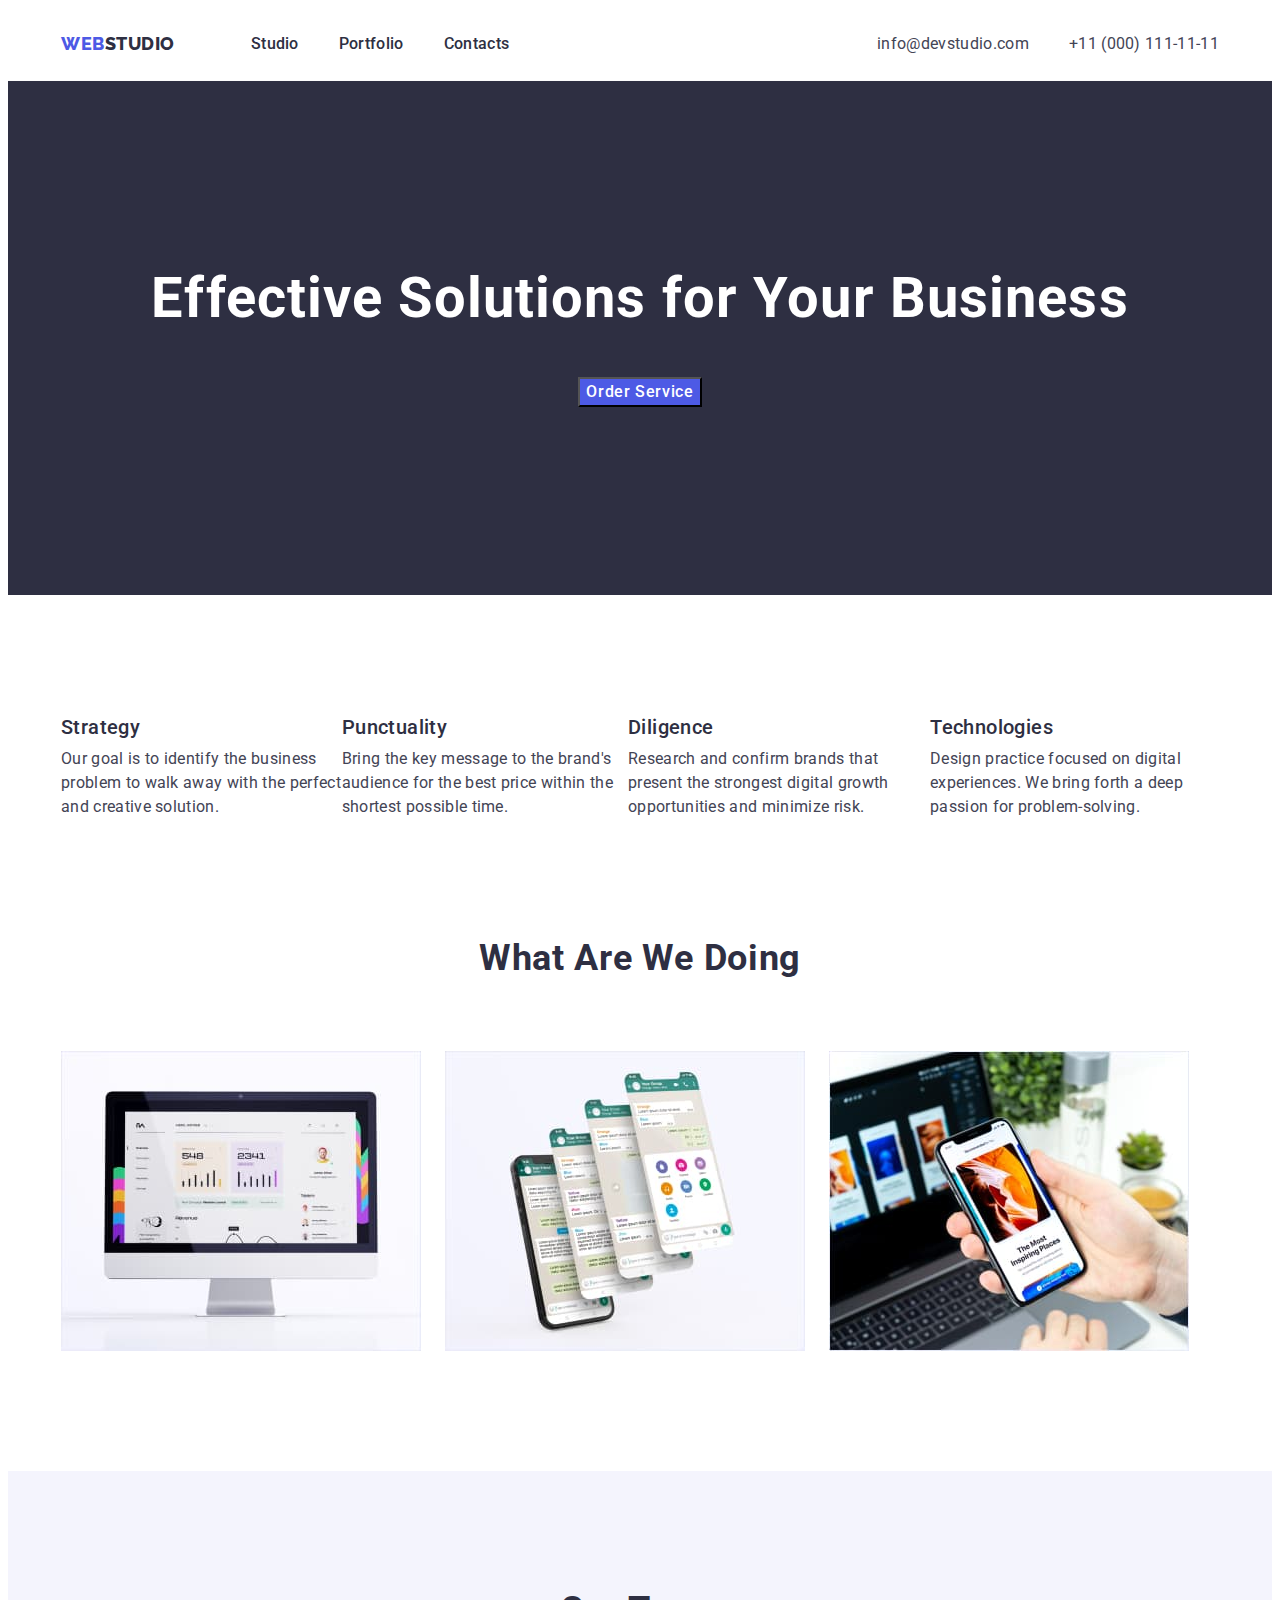
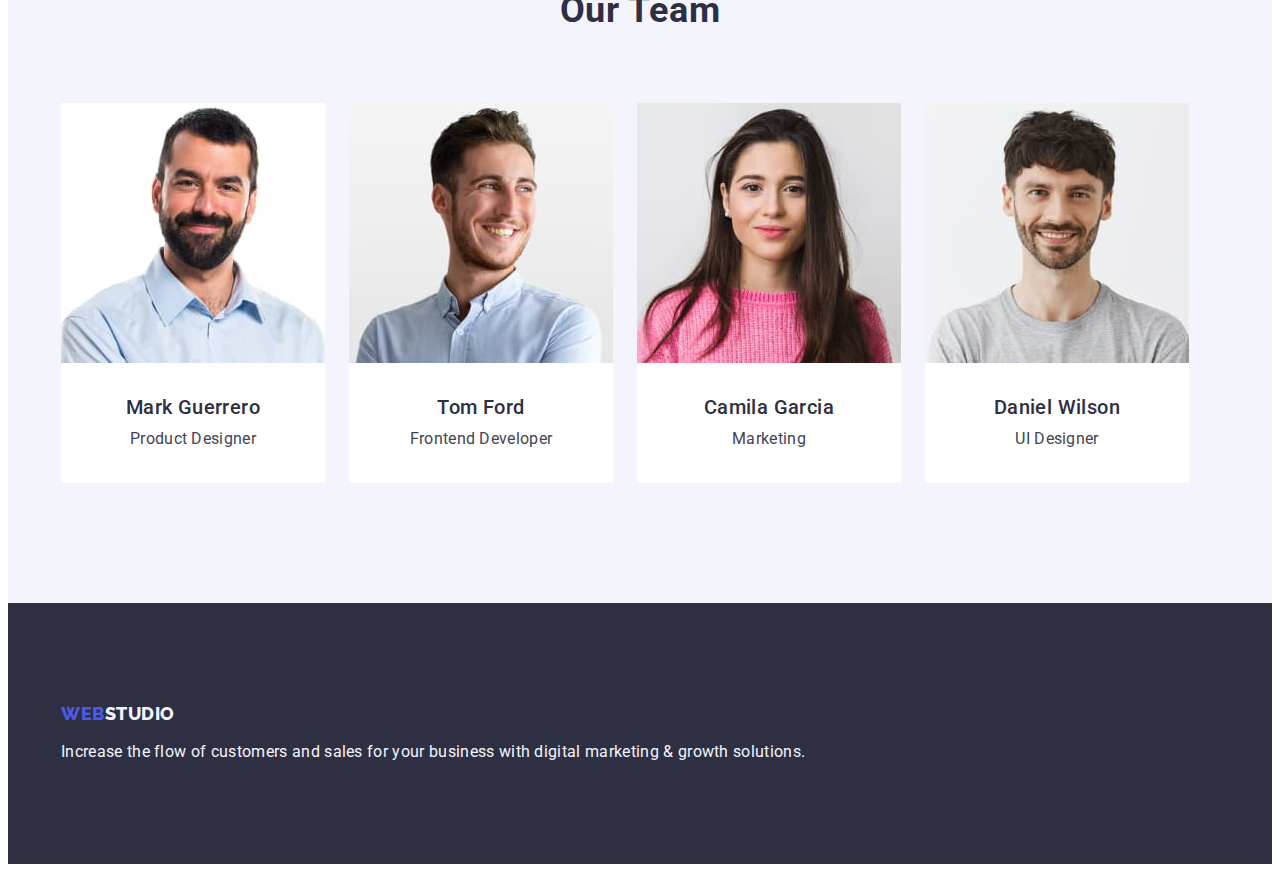
==== index.html @ 1281a26f "all-portfolio" ====
<!DOCTYPE html>
<html lang="en">
  <head>
    <meta charset="UTF-8" />
    <meta name="viewport" content="width=device-width, initial-scale=1.0" />
    <title>WEBSTUDIO</title>
    <link rel="preconnect" href="https://fonts.googleapis.com" />
    <link rel="preconnect" href="https://fonts.gstatic.com" crossorigin />
    <link
      href="https://fonts.googleapis.com/css2?family=Raleway:wght@800&family=Roboto:wght@400;500;700&display=swap"
      rel="stylesheet"
    />
    <link
      rel="stylesheet"
      href="https://cdnjs.cloudflare.com/ajax/libs/modern-normalize/2.0.0/modern-normalize.min.css"
      integrity="sha512-4xo8blKMVCiXpTaLzQSLSw3KFOVPWhm/TRtuPVc4WG6kUgjH6J03IBuG7JZPkcWMxJ5huwaBpOpnwYElP/m6wg=="
      crossorigin="anonymous"
      referrerpolicy="no-referrer"
    />
    <link rel="stylesheet" href="./css/styles.css" />
  </head>
  <body>
    <!-- !!!HEADER!!! --------------------------------------------------------------------------->
    
      <header class="header">
        <div class="container header-container">
        <nav class="header-navigation">
          <a class="header-logo link" href="./index.html"
            >Web<span class="header-logo-element">Studio</span>
          </a>

          <ul class="header-list list">
            <li class="header-list-item">
              <a class="header-list-link link" href="./index.html">Studio</a>
            </li>
            <li class="header-list-item">
              <a class="header-list-link link" href="./portfolio.html"
                >Portfolio</a
              >
            </li>
            <li class="header-list-item">
              <a class="header-list-link link" href="">Contacts</a>
            </li>
          </ul>
        </nav>
        <address class="header-address">
          <ul class="header-address-list list">
            <li class="header-address-item">
              <a
                class="header-address-link link main-text"
                href="mailto:info@devstudio.com"
                >info@devstudio.com</a
              >
            </li>
            <li class="header-address-item">
              <a
                class="header-address-link link main-text"
                href="tel:+110001111111"
                >+11 (000) 111-11-11</a
              >
            </li>
          </ul>
        </address>
        </div>
      </header>
      <main>
        <!-- !!!HERO!!! --------------------------------------------------------------------------->
        <section class="hero">
          <div class="container">
          <h1 class="hero-title">Effective Solutions for Your Business</h1>
          <button class="hero-btn btn-text" type="button">Order Service</button>
        </section>
        </div>
        <!-- !!!ADVANTAGES!! --------------------------------------------------------------------------->
        <section class="advantages">
          <div class="container">
          <h2 class="advantages-title" hidden>advantages</h2>
          <ul class="advantages-list list">
            <li class="advantages-list-item">
              <h3 class="advantages-item-title secondary-title">Strategy</h3>
              <p class="advantages-item-text main-text">
                Our goal is to identify the business problem to walk away with
                the perfect and creative solution.
              </p>
            </li>
            <li class="advantages-list-item">
              <h3 class="advantages-item-title secondary-title">Punctuality</h3>
              <p class="advantages-item-text main-text">
                Bring the key message to the brand's audience for the best price
                within the shortest possible time.
              </p>
            </li>
            <li class="advantages-list-item">
              <h3 class="advantages-item-title secondary-title">Diligence</h3>
              <p class="advantages-item-text main-text">
                Research and confirm brands that present the strongest digital
                growth opportunities and minimize risk.
              </p>
            </li>
            <li class="advantages-list-item">
              <h3 class="advantages-item-title secondary-title">
                Technologies
              </h3>
              <p class="advantages-item-text main-text">
                Design practice focused on digital experiences. We bring forth a
                deep passion for problem-solving.
              </p>
            </li>
          </ul>
          </div>
        </section>
        <!-- !!!ABOUT!! --------------------------------------------------------------------------->
        <section class="about">
          <div class="container">
          <h2 class="about-title first-title">What are we doing</h2>
          <ul class="about-list list">
            <li class="about-list-item">
              <img
                class="about-list-image"
                src="./images/advantages_1.jpg"
                alt="desktop computer"
                width="360"
                height="300"
              />
            </li>
            <li class="about-list-item">
              <img
                class="about-list-image"
                src="./images/advantages_2.jpg"
                alt="phone screens"
                width="360"
                height="300"
              />
            </li>
            <li class="about-list-item">
              <img
                class="about-list-image"
                src="./images/advantages_3.jpg"
                alt="laptop and phone"
                width="360"
                height="300"
              />
            </li>
          </ul>
          </div>
        </section>
        <!-- !!!TEAM!! -->
        <section class="team">
          <div class="container">
          <h2 class="team-title first-title">Our Team</h2>
          <ul class="team-list list">
            <li class="team-list-item">
              <img
                class="team-list-image"
                src="./images/team_1.jpg"
                alt="man"
                width="264"
                height="260"
              />
              <h3 class="team-list-title secondary-title">Mark Guerrero</h3>
              <p class="team-list-text main-text">Product Designer</p>
            </li>
            <li class="team-list-item">
              <img
                class="team-list-image"
                src="./images/team_2.jpg"
                alt="man"
                width="264"
                height="260"
              />
              <h3 class="team-list-title secondary-title">Tom Ford</h3>
              <p class="team-list-text main-text">Frontend Developer</p>
            </li>
            <li class="team-list-item">
              <img
                class="team-list-image"
                src="./images/team_3.jpg"
                alt="women"
                width="264"
                height="260"
              />
              <h3 class="team-list-title secondary-title">Camila Garcia</h3>
              <p class="team-list-text main-text">Marketing</p>
            </li>
            <li class="team-list-item">
              <img
                class="team-list-image"
                src="./images/team_4.jpg"
                alt="man"
                width="264"
                height="260"
              />
              <h3 class="team-list-title secondary-title">Daniel Wilson</h3>
              <p class="team-list-text main-text">UI Designer</p>
            </li>
          </ul>
          </div>
        </section>
      </main>
      <!-- !!!FOOTER!! --------------------------------------------------------------------------->
      <footer class="footer">
        <div class="container">
        <a class="footer-logo link" href="./index.html"
          >Web<span class="footer-logo-element">Studio</span></a
        >
        <p class="footer-text main-text">
          Increase the flow of customers and sales for your business with
          digital marketing & growth solutions.
        </p>
      </footer>
    </div>
  </body>
</html>
---- css/styles.css ----
:root {
  --white-background: #ffffff;
  --light-background: #f4f4fd;
  --secondary-light-background: #e7e9fc;
  --hero-background: #2e2f42;
  --modal-background: #fcfcfc;
  --modal-overlay: #2e2f42;
  --main-text: #434455;
  --help-text: #8e8f99;
  --accent: #4d5ae5;
  --active-state: #404bbf;
  --shadows: #2e2f42;
  --success-state: #31d0aa;
}

body {
  font-family: 'Roboto', sans-serif;
  color: var(--main-text);
  background-color: var(--white-background);
}

h1,
h2,
h3,
h4,
h5,
h6,
p {
  margin-top: 0;
  margin-bottom: 0;
}

ul {
  margin-top: 0;
  margin-bottom: 0;
  padding-left: 0;
}

img {
  display: block;
}

.link {
  text-decoration: none;
  color: inherit;
}

.list {
  list-style: none;
}

.main-text {
  line-height: 1.5;
  letter-spacing: 0.32px;
}
.btn-text {
  font-size: 16px;
  font-weight: 500;
  line-height: 1.5;
  letter-spacing: 0.64px;
  font-family: 'Roboto', sans-serif;
}

.first-title {
  font-size: 36px;

  line-height: 1.11;
  letter-spacing: 0.72px;
  text-transform: capitalize;
}

.secondary-title {
  font-size: 20px;
  font-weight: 500;
  line-height: 1.2;
  letter-spacing: 0.4px;
}

.container {
  width: 1158px;
  padding: 0 15px 0 15px;
  margin: 0 auto;
}

/* <!-- !!!HEADER!!! ---------------------------------------------------------------------------> */
.header {
  border-bottom: 1px solid var(--modal-background);
}
.header-container {
  display: flex;
  justify-content: space-between;
  align-items: center;
}

.header-navigation {
  display: flex;
  align-items: center;
}
.header-logo {
  color: var(--accent);
  text-transform: uppercase;
  font-family: 'Raleway', sans-serif;
  font-size: 18px;
  font-weight: 800;
  line-height: 1.17;
  letter-spacing: 0.54px;
}
.header-logo-element {
  color: var(--shadows);
  text-transform: uppercase;
  font-family: 'Raleway', sans-serif;
  font-size: 18px;
  font-weight: 800;
  line-height: 1.17;
  letter-spacing: 0.54px;
  margin-right: 76px;
}
.header-list {
  display: flex;
  gap: 40px;
}
.header-list-item {
}
.header-list-link {
  color: var(--shadows);
  display: block;
  font-style: normal;
  font-weight: 500;
  line-height: 1.5;
  letter-spacing: 0.32px;
  padding-top: 24px;
  padding-bottom: 24px;
}

.header-list-link:hover,
.header-list-link:focus {
  color: var(--active-state);
}

.header-address {
  font-style: normal;
}

.header-address-list {
  display: flex;
  gap: 40px;
  align-items: center;
}

.header-address-item {
}
.header-address-link {
}

.header-address-link:hover,
.header-address-link:focus {
  color: var(--active-state);
}

/* <!-- !!!HERO!!! ---------------------------------------------------------------------------> */
.hero {
  background-color: var(--hero-background);
  padding-top: 188px;
  padding-bottom: 188px;
}
.hero-title {
  font-size: 56px;
  line-height: 1.07;
  letter-spacing: 1.12px;
  color: var(--white-background);
  text-align: center;
  margin: 0 auto;
  margin-bottom: 48px;
}
.hero-btn {
  display: block;
  background-color: var(--accent);
  color: var(--white-background);
  cursor: pointer;
  margin: 0 auto;
}

.hero-btn:hover,
.hero-btn:focus {
  background-color: var(--active-state);
}
/* <!-- !!!ADVANTAGES!!! ---------------------------------------------------------------------------> */
.advantages {
  padding-top: 120px;
  padding-bottom: 120px;
}
.advantages-title {
  color: var(--shadows);
}
.advantages-list {
  display: flex;
  gap: 24;
}
.advantages-list-item {
}
.advantages-item-title {
  color: var(--shadows);
  margin-bottom: 8px;
}
.advantages-item-text {
}
/* <!-- !!!ABOUT!!! ---------------------------------------------------------------------------> */
.about {
  padding-bottom: 120px;
}
.about-title {
  text-align: center;
  color: var(--shadows);
  margin-bottom: 72px;
}
.about-list {
  display: flex;
  gap: 24px;
}
.about-list-item {
}
.about-list-image {
}
/* <!-- !!!TEAM!!! ---------------------------------------------------------------------------> */
.team {
  background-color: var(--light-background);
  padding-top: 120px;
  padding-bottom: 120px;
}
.team-title {
  text-align: center;
  color: var(--shadows);
  margin-bottom: 72px;
}
.team-list {
  display: flex;
  gap: 24px;
}
.team-list-item {
  background-color: var(--white-background);
}
.team-list-image {
  margin-bottom: 32px;
}
.team-list-title {
  color: var(--shadows);
  text-align: center;
  margin-bottom: 8px;
}
.team-list-text {
  text-align: center;
  margin-bottom: 32px;
}
/* <!-- !!!FOOTER!!! ---------------------------------------------------------------------------> */
.footer {
  background-color: var(--hero-background);
  padding-bottom: 100px;
  padding-top: 100px;
}
.footer-logo {
  color: var(--accent);
  text-transform: uppercase;
  font-family: 'Raleway', sans-serif;
  font-size: 18px;
  font-weight: 800;
  line-height: 1.17;
  letter-spacing: 0.54px;
}
.footer-logo-element {
  color: var(--light-background);
  text-transform: uppercase;
  font-family: 'Raleway', sans-serif;
  font-size: 18px;
  font-weight: 800;
  line-height: 1.17;
  letter-spacing: 0.54px;
}
.footer-text {
  color: var(--light-background);
  margin-top: 16px;
}

/* <!-- !!!PORTFOLIO!! ---------------------------------------------------------------------------> */
.examples {
}
.examples-title {
}
.examples-filter-list {
}
.examples-filter-item {
}
.examples-filter-btn {
  color: var(--accent);
  background-color: var(--light-background);
  cursor: pointer;
}

.examples-filter-btn:hover,
.examples-filter-btn:focus {
  background-color: var(--active-state);
  color: var(--white-background);
}
.examples-list {
}
.examples-list-item {
}
.examples-list-link {
}
.examples-list-image {
}
.examples-list-title {
  color: var(--shadows);
}
.exampes-list-text {
}
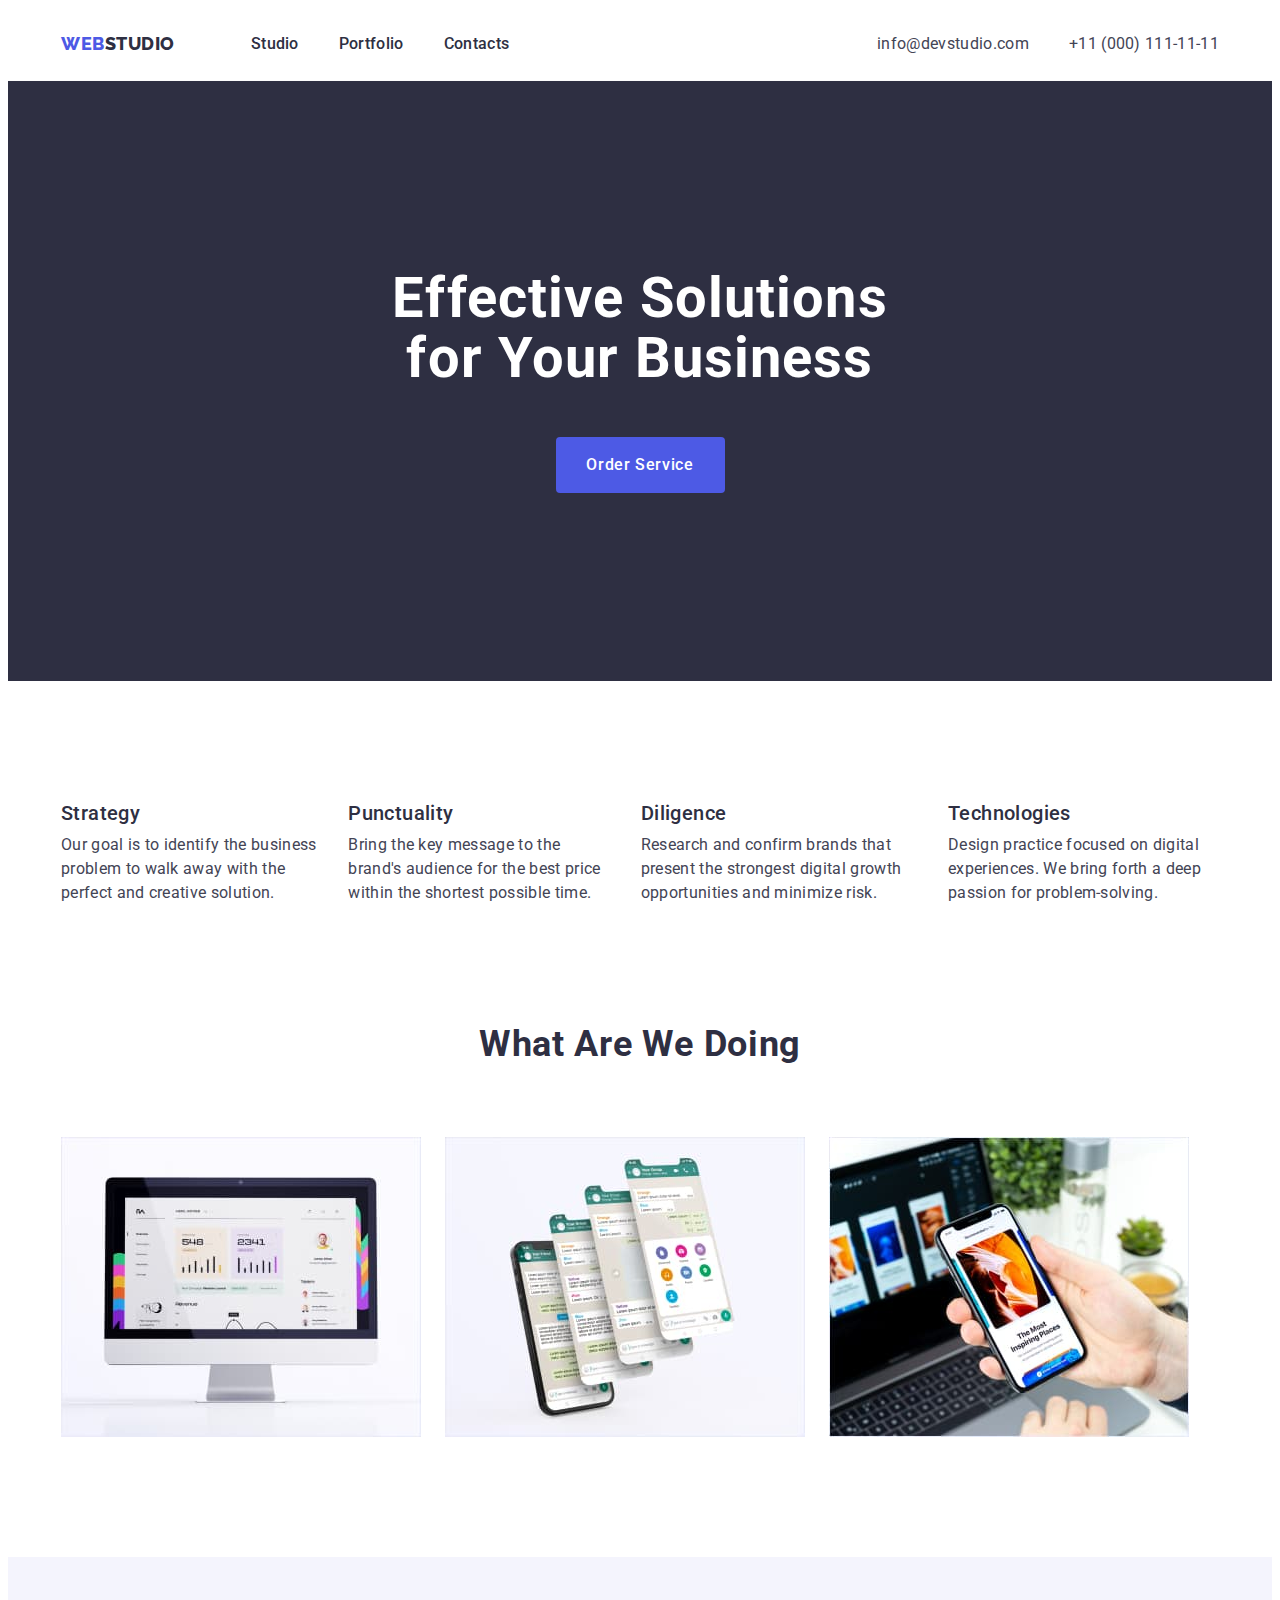
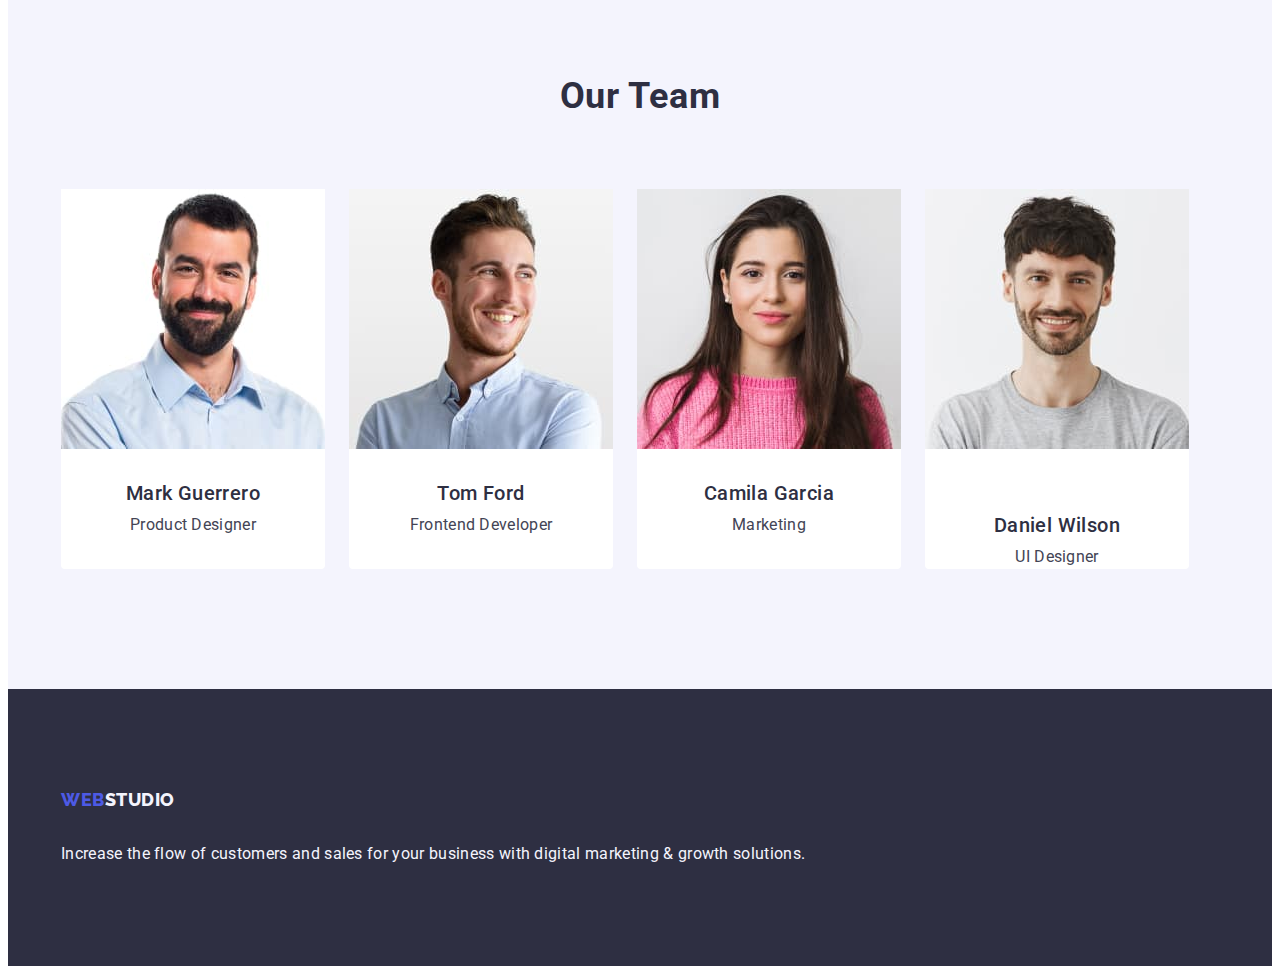
==== commit 85857742: "all-portfolio 0.2" ====
--- a/index.html
+++ b/index.html
@@ -74,7 +74,7 @@
         <!-- !!!ADVANTAGES!! --------------------------------------------------------------------------->
         <section class="advantages">
           <div class="container">
-          <h2 class="advantages-title" hidden>advantages</h2>
+          <h2 class="advantages-title visually-hidden">advantages</h2>
           <ul class="advantages-list list">
             <li class="advantages-list-item">
               <h3 class="advantages-item-title secondary-title">Strategy</h3>
@@ -157,8 +157,8 @@
                 width="264"
                 height="260"
               />
-              <h3 class="team-list-title secondary-title">Mark Guerrero</h3>
-              <p class="team-list-text main-text">Product Designer</p>
+              <div class="team-text-container"><h3 class="team-list-title secondary-title">Mark Guerrero</h3>
+              <p class="team-list-text main-text">Product Designer</p></div>
             </li>
             <li class="team-list-item">
               <img
@@ -168,8 +168,8 @@
                 width="264"
                 height="260"
               />
-              <h3 class="team-list-title secondary-title">Tom Ford</h3>
-              <p class="team-list-text main-text">Frontend Developer</p>
+              <div class="team-text-container"><h3 class="team-list-title secondary-title">Tom Ford</h3>
+              <p class="team-list-text main-text">Frontend Developer</p></div>
             </li>
             <li class="team-list-item">
               <img
@@ -179,8 +179,8 @@
                 width="264"
                 height="260"
               />
-              <h3 class="team-list-title secondary-title">Camila Garcia</h3>
-              <p class="team-list-text main-text">Marketing</p>
+               <div class="team-text-container"><h3 class="team-list-title secondary-title">Camila Garcia</h3>
+              <p class="team-list-text main-text">Marketing</p></div>
             </li>
             <li class="team-list-item">
               <img
@@ -190,8 +190,8 @@
                 width="264"
                 height="260"
               />
-              <h3 class="team-list-title secondary-title">Daniel Wilson</h3>
-              <p class="team-list-text main-text">UI Designer</p>
+              <div class="team-text-container"></div><h3 class="team-list-title secondary-title">Daniel Wilson</h3>
+              <p class="team-list-text main-text">UI Designer</p></div>
             </li>
           </ul>
           </div>
--- a/css/styles.css
+++ b/css/styles.css
@@ -82,6 +82,19 @@
   margin: 0 auto;
 }
 
+.visually-hidden {
+  position: absolute;
+  width: 1px;
+  height: 1px;
+  margin: -1px;
+  border: 0;
+  padding: 0;
+  white-space: nowrap;
+  clip-path: inset(100%);
+  clip: rect(0 0 0 0);
+  overflow: hidden;
+}
+
 /* <!-- !!!HEADER!!! ---------------------------------------------------------------------------> */
 .header {
   border-bottom: 1px solid var(--modal-background);
@@ -104,6 +117,7 @@
   font-weight: 800;
   line-height: 1.17;
   letter-spacing: 0.54px;
+  margin-right: 76px;
 }
 .header-logo-element {
   color: var(--shadows);
@@ -113,7 +127,6 @@
   font-weight: 800;
   line-height: 1.17;
   letter-spacing: 0.54px;
-  margin-right: 76px;
 }
 .header-list {
   display: flex;
@@ -171,6 +184,7 @@
   text-align: center;
   margin: 0 auto;
   margin-bottom: 48px;
+  max-width: 496px;
 }
 .hero-btn {
   display: block;
@@ -178,6 +192,10 @@
   color: var(--white-background);
   cursor: pointer;
   margin: 0 auto;
+  min-width: 169px;
+  height: 56px;
+  border-radius: 4px;
+  border: none;
 }
 
 .hero-btn:hover,
@@ -194,7 +212,7 @@
 }
 .advantages-list {
   display: flex;
-  gap: 24;
+  gap: 24px;
 }
 .advantages-list-item {
 }
@@ -238,10 +256,14 @@
 }
 .team-list-item {
   background-color: var(--white-background);
+  border-radius: 0px 0px 4px 4px;
 }
 .team-list-image {
-  margin-bottom: 32px;
-}
+}
+.team-text-container {
+  padding: 32px 0;
+}
+
 .team-list-title {
   color: var(--shadows);
   text-align: center;
@@ -249,7 +271,6 @@
 }
 .team-list-text {
   text-align: center;
-  margin-bottom: 32px;
 }
 /* <!-- !!!FOOTER!!! ---------------------------------------------------------------------------> */
 .footer {
@@ -258,6 +279,7 @@
   padding-top: 100px;
 }
 .footer-logo {
+  display: inline-block;
   color: var(--accent);
   text-transform: uppercase;
   font-family: 'Raleway', sans-serif;
@@ -265,6 +287,7 @@
   font-weight: 800;
   line-height: 1.17;
   letter-spacing: 0.54px;
+  margin-bottom: 16px;
 }
 .footer-logo-element {
   color: var(--light-background);
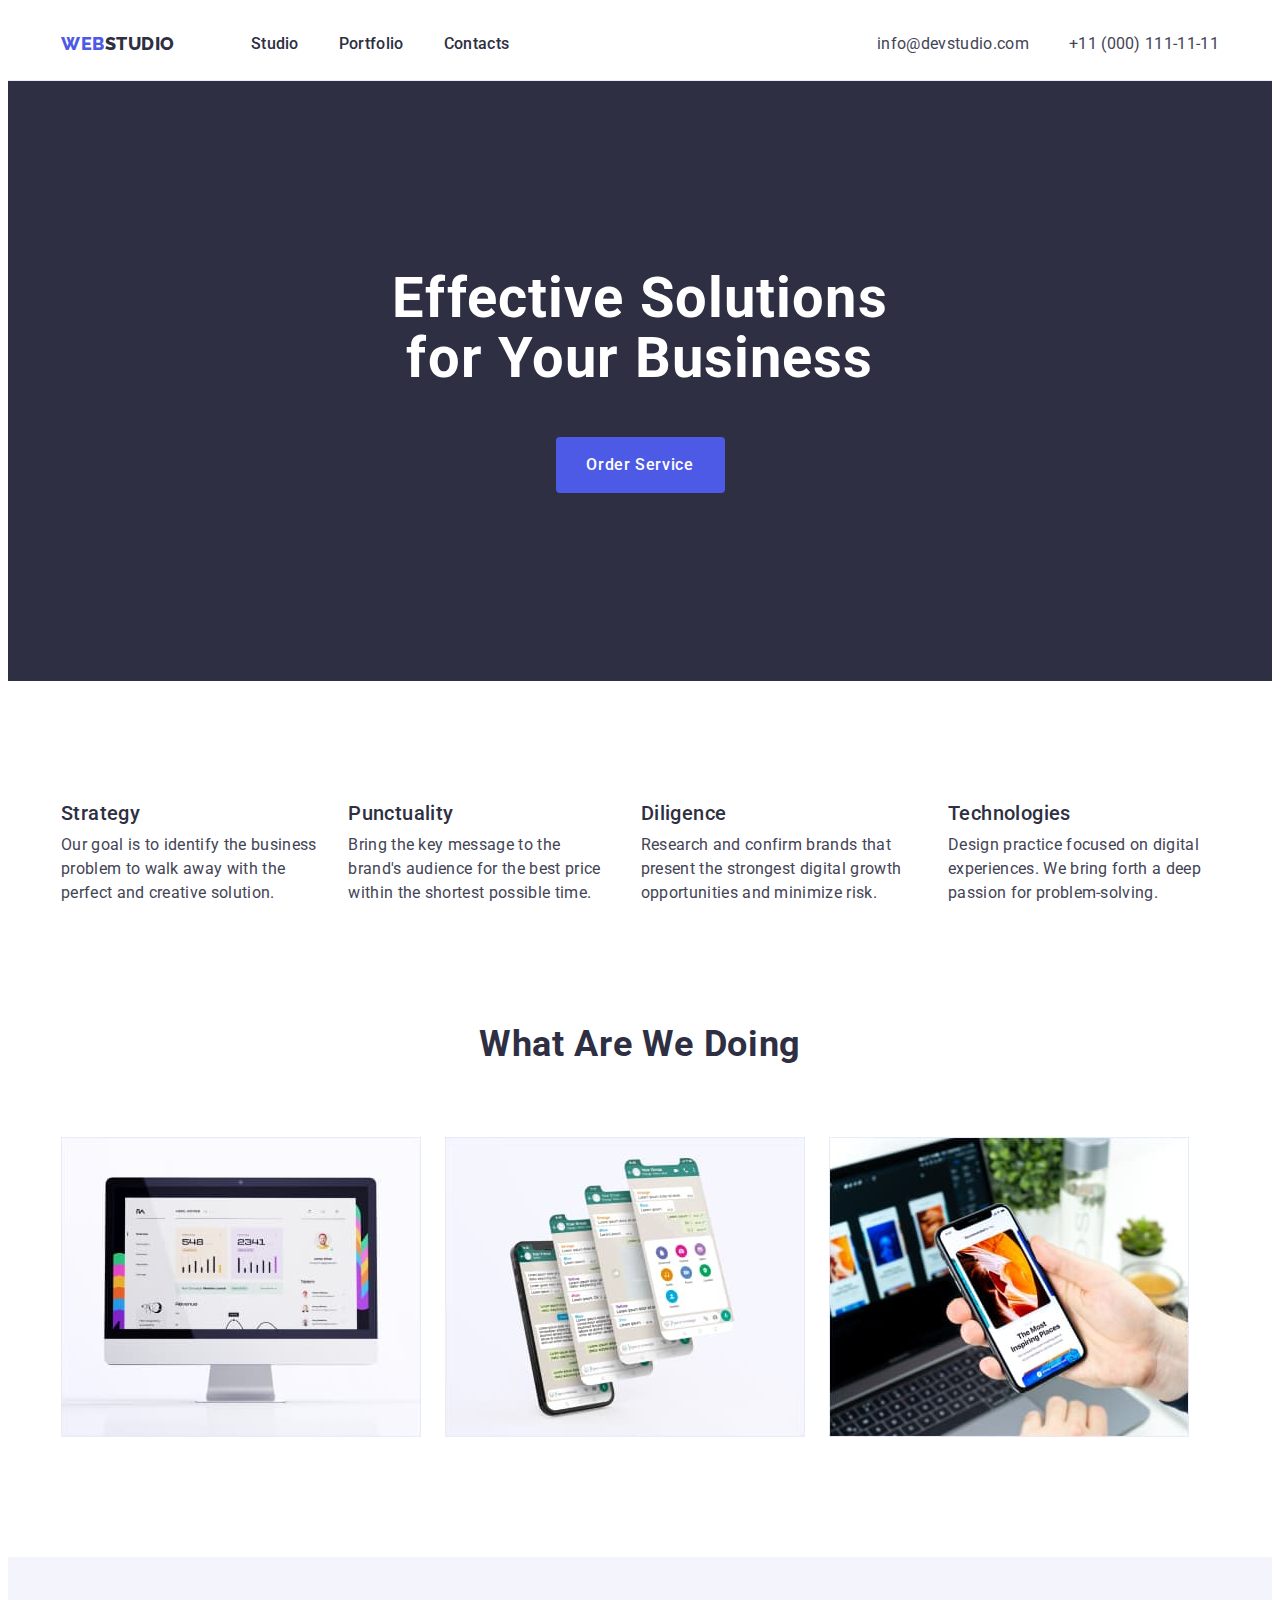
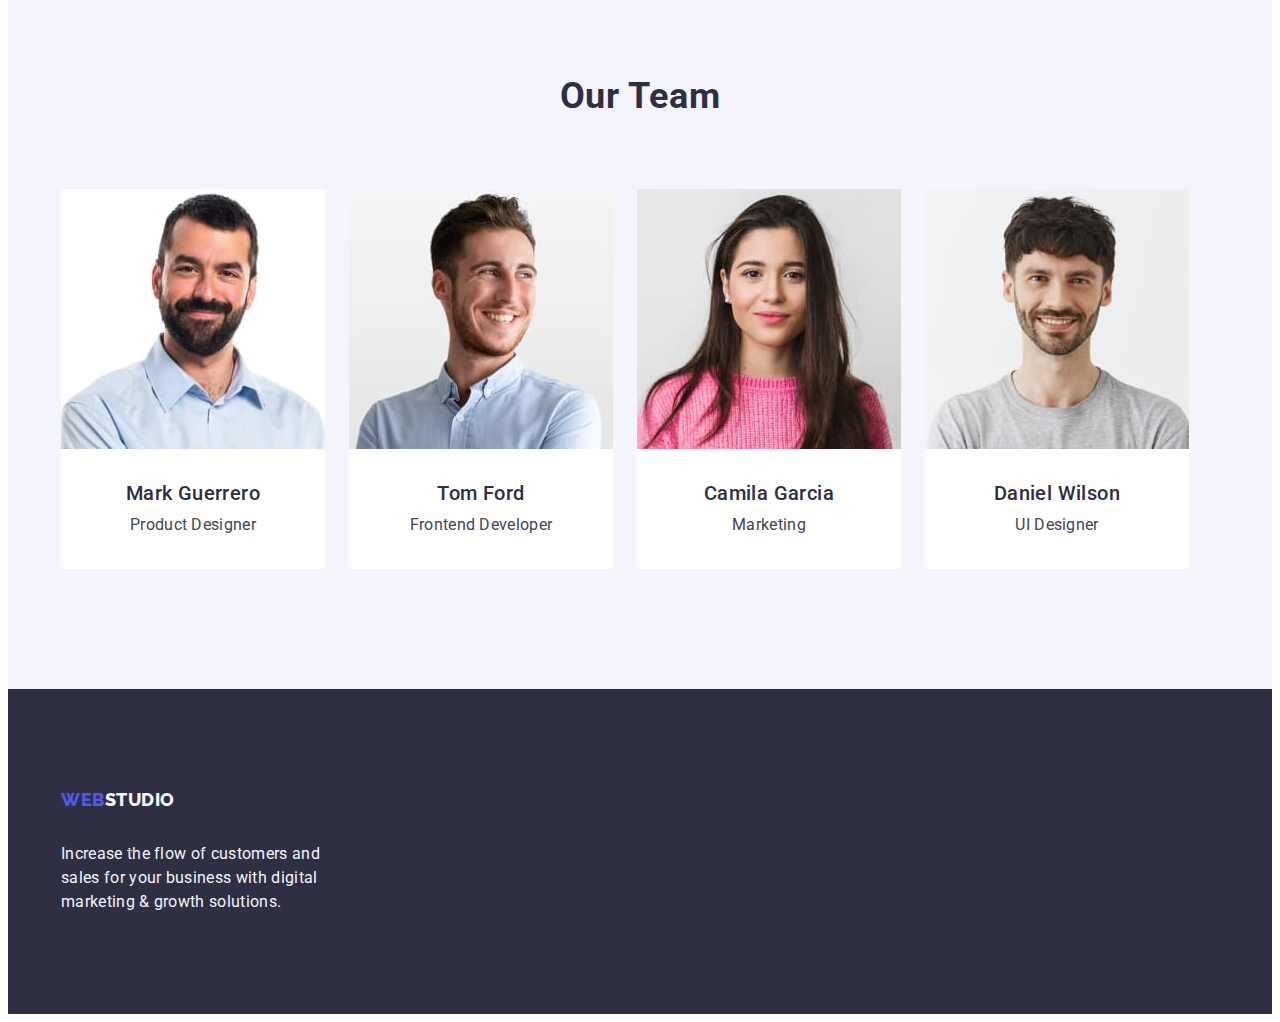
==== commit 1f1e967c: "all-portfolio-0.3" ====
--- a/index.html
+++ b/index.html
@@ -21,9 +21,9 @@
   </head>
   <body>
     <!-- !!!HEADER!!! --------------------------------------------------------------------------->
-    
-      <header class="header">
-        <div class="container header-container">
+
+    <header class="header">
+      <div class="container header-container">
         <nav class="header-navigation">
           <a class="header-logo link" href="./index.html"
             >Web<span class="header-logo-element">Studio</span>
@@ -61,19 +61,20 @@
             </li>
           </ul>
         </address>
-        </div>
-      </header>
-      <main>
-        <!-- !!!HERO!!! --------------------------------------------------------------------------->
-        <section class="hero">
-          <div class="container">
+      </div>
+    </header>
+    <main>
+      <!-- !!!HERO!!! --------------------------------------------------------------------------->
+      <section class="hero">
+        <div class="container">
           <h1 class="hero-title">Effective Solutions for Your Business</h1>
           <button class="hero-btn btn-text" type="button">Order Service</button>
-        </section>
-        </div>
-        <!-- !!!ADVANTAGES!! --------------------------------------------------------------------------->
-        <section class="advantages">
-          <div class="container">
+        </div>
+      </section>
+
+      <!-- !!!ADVANTAGES!! --------------------------------------------------------------------------->
+      <section class="advantages">
+        <div class="container">
           <h2 class="advantages-title visually-hidden">advantages</h2>
           <ul class="advantages-list list">
             <li class="advantages-list-item">
@@ -107,11 +108,11 @@
               </p>
             </li>
           </ul>
-          </div>
-        </section>
-        <!-- !!!ABOUT!! --------------------------------------------------------------------------->
-        <section class="about">
-          <div class="container">
+        </div>
+      </section>
+      <!-- !!!ABOUT!! --------------------------------------------------------------------------->
+      <section class="about">
+        <div class="container">
           <h2 class="about-title first-title">What are we doing</h2>
           <ul class="about-list list">
             <li class="about-list-item">
@@ -142,11 +143,11 @@
               />
             </li>
           </ul>
-          </div>
-        </section>
-        <!-- !!!TEAM!! -->
-        <section class="team">
-          <div class="container">
+        </div>
+      </section>
+      <!-- !!!TEAM!! -->
+      <section class="team">
+        <div class="container">
           <h2 class="team-title first-title">Our Team</h2>
           <ul class="team-list list">
             <li class="team-list-item">
@@ -157,8 +158,10 @@
                 width="264"
                 height="260"
               />
-              <div class="team-text-container"><h3 class="team-list-title secondary-title">Mark Guerrero</h3>
-              <p class="team-list-text main-text">Product Designer</p></div>
+              <div class="team-text-container">
+                <h3 class="team-list-title secondary-title">Mark Guerrero</h3>
+                <p class="team-list-text main-text">Product Designer</p>
+              </div>
             </li>
             <li class="team-list-item">
               <img
@@ -168,8 +171,10 @@
                 width="264"
                 height="260"
               />
-              <div class="team-text-container"><h3 class="team-list-title secondary-title">Tom Ford</h3>
-              <p class="team-list-text main-text">Frontend Developer</p></div>
+              <div class="team-text-container">
+                <h3 class="team-list-title secondary-title">Tom Ford</h3>
+                <p class="team-list-text main-text">Frontend Developer</p>
+              </div>
             </li>
             <li class="team-list-item">
               <img
@@ -179,8 +184,10 @@
                 width="264"
                 height="260"
               />
-               <div class="team-text-container"><h3 class="team-list-title secondary-title">Camila Garcia</h3>
-              <p class="team-list-text main-text">Marketing</p></div>
+              <div class="team-text-container">
+                <h3 class="team-list-title secondary-title">Camila Garcia</h3>
+                <p class="team-list-text main-text">Marketing</p>
+              </div>
             </li>
             <li class="team-list-item">
               <img
@@ -190,16 +197,18 @@
                 width="264"
                 height="260"
               />
-              <div class="team-text-container"></div><h3 class="team-list-title secondary-title">Daniel Wilson</h3>
-              <p class="team-list-text main-text">UI Designer</p></div>
-            </li>
-          </ul>
-          </div>
-        </section>
-      </main>
-      <!-- !!!FOOTER!! --------------------------------------------------------------------------->
-      <footer class="footer">
-        <div class="container">
+              <div class="team-text-container">
+                <h3 class="team-list-title secondary-title">Daniel Wilson</h3>
+                <p class="team-list-text main-text">UI Designer</p>
+              </div>
+            </li>
+          </ul>
+        </div>
+      </section>
+    </main>
+    <!-- !!!FOOTER!! --------------------------------------------------------------------------->
+    <footer class="footer">
+      <div class="container">
         <a class="footer-logo link" href="./index.html"
           >Web<span class="footer-logo-element">Studio</span></a
         >
@@ -207,7 +216,7 @@
           Increase the flow of customers and sales for your business with
           digital marketing & growth solutions.
         </p>
-      </footer>
-    </div>
+      </div>
+    </footer>
   </body>
 </html>
--- a/css/styles.css
+++ b/css/styles.css
@@ -97,7 +97,7 @@
 
 /* <!-- !!!HEADER!!! ---------------------------------------------------------------------------> */
 .header {
-  border-bottom: 1px solid var(--modal-background);
+  border-bottom: 1px solid #e7e9fc;
 }
 .header-container {
   display: flex;
@@ -301,6 +301,7 @@
 .footer-text {
   color: var(--light-background);
   margin-top: 16px;
+  max-width: 264px;
 }
 
 /* <!-- !!!PORTFOLIO!! ---------------------------------------------------------------------------> */
